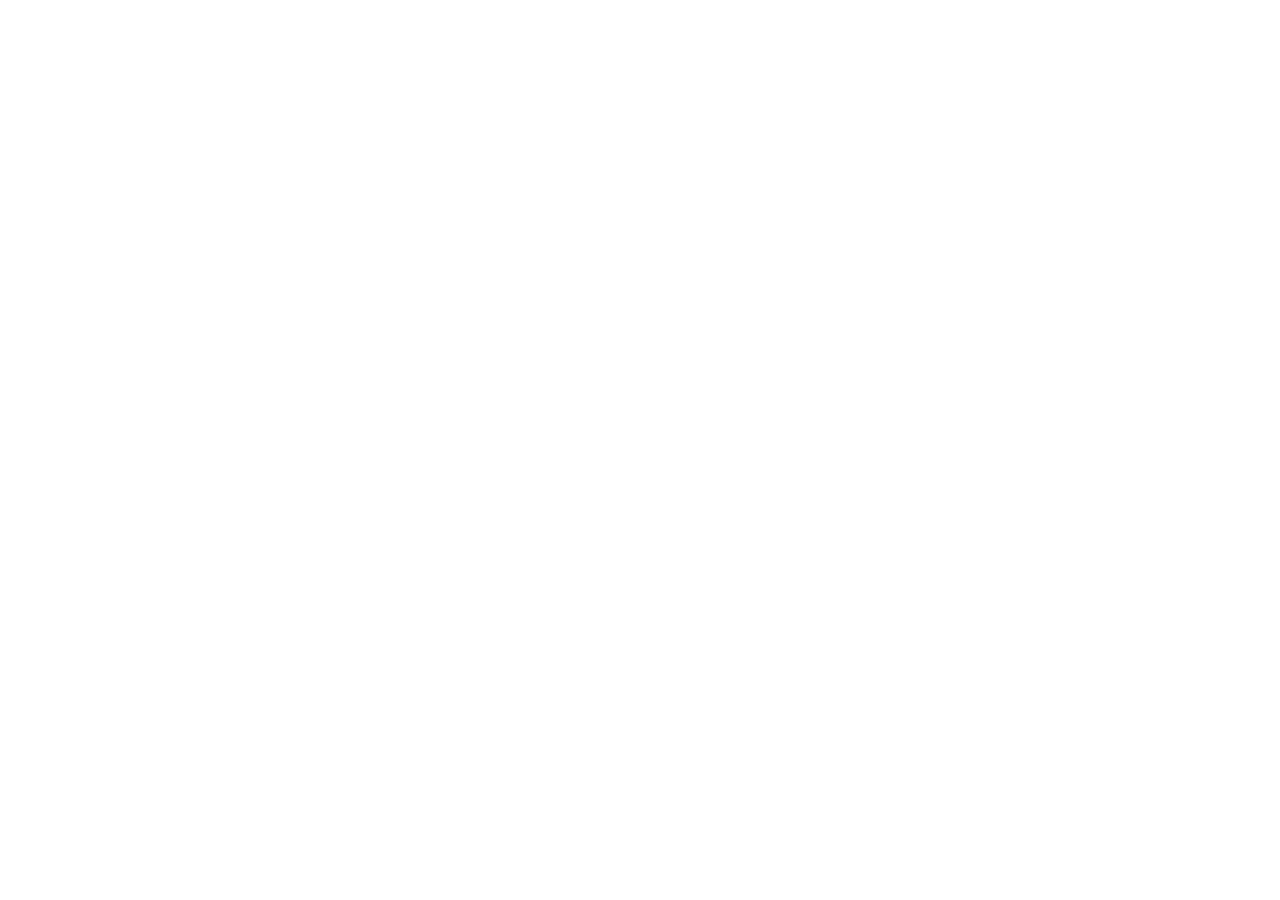
==== src/main/resources/templates/index.html @ 090acc15 "初回コミット" ====
<!DOCTYPE html>
<html xmlns:th="http://www.thymeleaf.org"
    th:replace="~{common/layout_5block :: layout(~{::title},~{::body/content()})}">
<head>
<title th:text="#{top}+' | '+ #{shop.title}"> </title>
<meta charset="UTF-8" />
</head>
<body class="user index">
	<div>
		<h2 class="title">
				<span th:if="${sortType==1}" th:text="#{sort.latest.title}"></span>
				<span th:if="${sortType==2 || sortType==null}" th:text="#{sort.hotsell.title}"></span>
		</h2>
	</div>
	<div th:if="${#lists.isEmpty(items)}">
		<p th:text="#{msg.client.item.list.none}"></p>
	</div>
	<div class="item_list">
	<th:block th:each="item, status: ${items}" th:if="${status.count le 10}">
		<!--/* 1件分の商品情報 */-->
		<div class="item">
			<div class="item_name" th:text="${item.name}"></div>
			<a th:href="@{/client/item/detail/}+${item.id}">
			    <img th:src="@{/images/{image}(image=${item.image})}" th:if="${item.image != null}" />
			    <img th:src="@{/images/common/no_image.jpg}" th:if="${item.image == null}" />
			</a>
		</div>
	</div>
	</th:block>
</body>
</html>
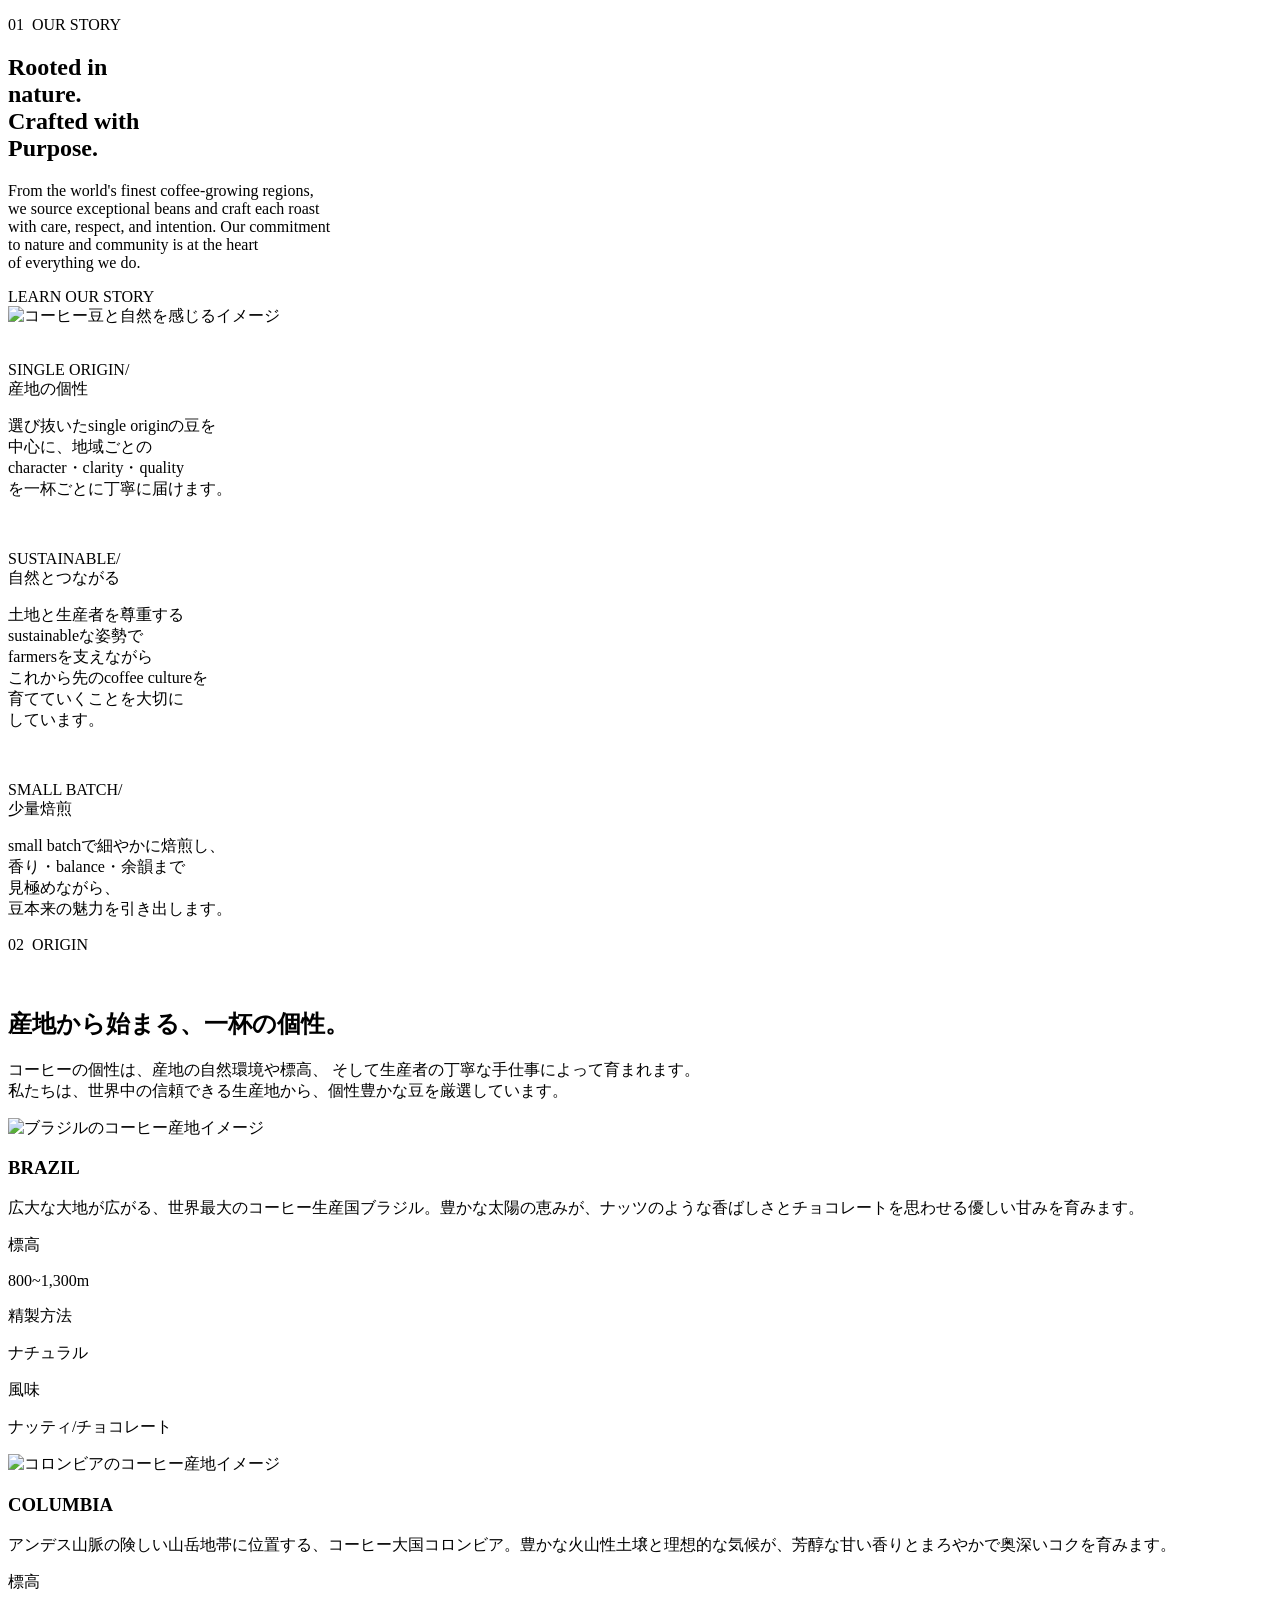
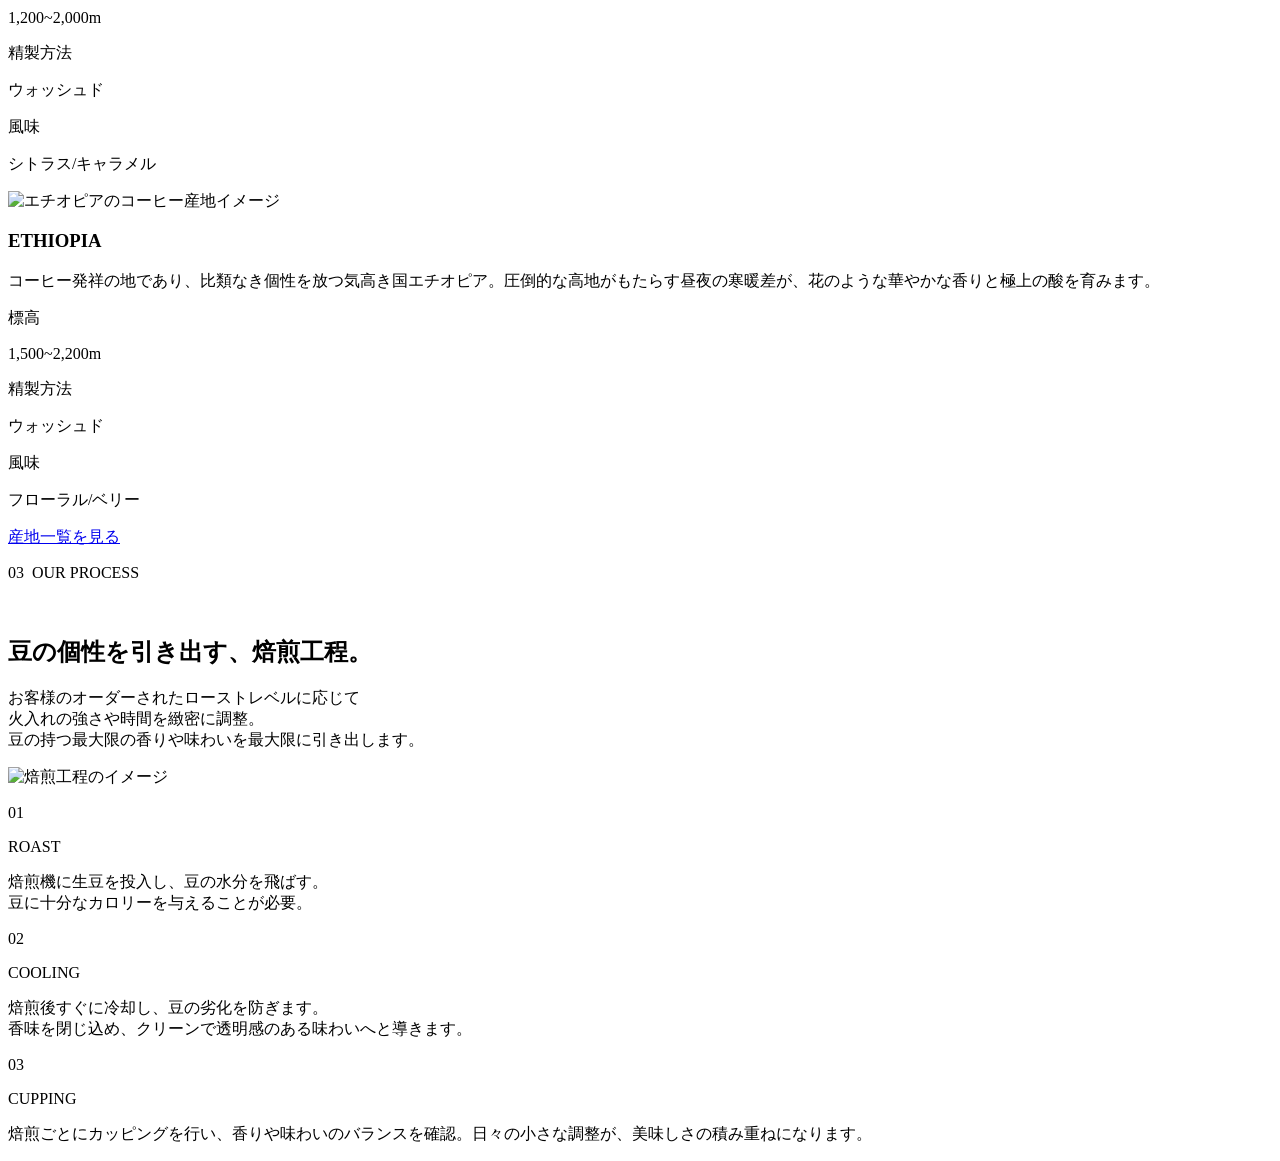
==== commit 0a618528: "トップ60%" ====
--- a/src/main/resources/templates/index.html
+++ b/src/main/resources/templates/index.html
@@ -1,31 +1,185 @@
 <!DOCTYPE html>
 <html xmlns:th="http://www.thymeleaf.org"
-    th:replace="~{common/layout_5block :: layout(~{::title},~{::body/content()})}">
+	th:replace="~{common/layout_5block :: layout(~{::title},~{::body/content()})}">
 <head>
-<title th:text="#{top}+' | '+ #{shop.title}"> </title>
-<meta charset="UTF-8" />
+	<title th:text="#{top}+' | '+ #{shop.title}">トップ | FRANÇAIS COFFEE</title>
+	<meta charset="UTF-8" />
 </head>
-<body class="user index">
-	<div>
-		<h2 class="title">
-				<span th:if="${sortType==1}" th:text="#{sort.latest.title}"></span>
-				<span th:if="${sortType==2 || sortType==null}" th:text="#{sort.hotsell.title}"></span>
-		</h2>
+<body>
+	<div class="coffee_top_page">
+		<section class="ourstory" id="top-story">
+			<div class="storydescription">
+				<p class="smalltitle-story">01&nbsp;&nbsp;OUR STORY</p>
+				<h1 class="heading-story">Rooted in<br />nature.<br />Crafted with<br />Purpose.</h1>
+				<p class="summary-story">
+					From the world's finest coffee-growing regions,<br />
+					we source exceptional beans and craft each roast<br />
+					with care, respect, and intention. Our commitment<br />
+					to nature and community is at the heart<br />
+					of everything we do.
+				</p>
+				<div class="button006">
+					<a th:href="@{/client/story}">LEARN OUR STORY</a>
+				</div>
+			</div>
+			<div class="ourstory-image">
+				<img class="storyimage" th:src="@{/static/images/ourstory.webp}" alt="コーヒー豆と自然を感じるイメージ" />
+			</div>
+		</section>
+
+		<section class="story-under" aria-label="coffee promise">
+			<div class="mountain">
+				<span class="mountain-img-around">
+					<img class="mountain-img" th:src="@{/static/images/mountain.svg}" alt="" />
+				</span>
+				<div>
+					<p class="mountain-title">SINGLE ORIGIN/<br />産地の個性</p>
+					<p class="mountain-ex">
+						選び抜いたsingle originの豆を<br />
+						中心に、地域ごとの<br />
+						character・clarity・quality<br />
+						を一杯ごとに丁寧に届けます。
+					</p>
+				</div>
+			</div>
+
+			<div class="grass">
+				<div class="grass-img-around">
+					<img class="grass-img" th:src="@{/static/images/grass.svg}" alt="" />
+				</div>
+				<div>
+					<p class="grass-title">SUSTAINABLE/<br />自然とつながる</p>
+					<p class="grass-ex">
+						土地と生産者を尊重する<br />
+						sustainableな姿勢で<br />
+						farmersを支えながら<br />
+						これから先のcoffee cultureを<br />
+						育てていくことを大切に<br />
+						しています。
+					</p>
+				</div>
+			</div>
+
+			<div class="fire">
+				<div class="fire-img-around">
+					<img class="fire-img" th:src="@{/static/images/fire.svg}" alt="" />
+				</div>
+				<div>
+					<p class="fire-title">SMALL BATCH/<br />少量焙煎</p>
+					<p class="fire-ex">
+						small batchで細やかに焙煎し、<br />
+						香り・balance・余韻まで<br />
+						見極めながら、<br />
+						豆本来の魅力を引き出します。
+					</p>
+				</div>
+			</div>
+		</section>
+
+		<section class="originsection" id="top-origin">
+			<div class="origin">
+				<p class="smalltitle-origin">02&nbsp;&nbsp;ORIGIN</p>
+				<div class="image-with-lines">
+					<img th:src="@{/static/images/earth.svg}" alt="" />
+				</div>
+			</div>
+			<div class="origin-title-ex">
+				<h2 class="origin-title">産地から始まる、一杯の個性。</h2>
+				<p class="origin-ex">
+					コーヒーの個性は、産地の自然環境や標高、
+					そして生産者の丁寧な手仕事によって育まれます。<br />
+					私たちは、世界中の信頼できる生産地から、個性豊かな豆を厳選しています。
+				</p>
+			</div>
+
+			<div class="area">
+				<article class="brazil">
+					<img class="brazil-pct" th:src="@{/static/images/Brazil.jpg}" alt="ブラジルのコーヒー産地イメージ" />
+					<img class="brazil-logo" th:src="@{/static/images/forest.svg}" alt="" />
+					<h3 class="brazil-name">BRAZIL</h3>
+					<p>広大な大地が広がる、世界最大のコーヒー生産国ブラジル。豊かな太陽の恵みが、ナッツのような香ばしさとチョコレートを思わせる優しい甘みを育みます。</p>
+					<div class="status-brazil">
+						<div class="elevation"><p>標高</p><p class="contents">800~1,300m</p></div>
+						<div class="prosess"><p>精製方法</p><p class="contents">ナチュラル</p></div>
+						<div class="flavor"><p>風味</p><p class="contents">ナッティ/チョコレート</p></div>
+					</div>
+				</article>
+
+				<article class="COLUMBIA">
+					<img class="COLUMBIA-pct" th:src="@{/static/images/SantuariodeLasLajas-1000x609.jpg}" alt="コロンビアのコーヒー産地イメージ" />
+					<img class="COLUMBIA-logo" th:src="@{/static/images/volcano.svg}" alt="" />
+					<h3 class="COLUMBIA-name">COLUMBIA</h3>
+					<p>アンデス山脈の険しい山岳地帯に位置する、コーヒー大国コロンビア。豊かな火山性土壌と理想的な気候が、芳醇な甘い香りとまろやかで奥深いコクを育みます。</p>
+					<div class="status-COLUMBIA">
+						<div class="elevation"><p>標高</p><p class="contents">1,200~2,000m</p></div>
+						<div class="prosess"><p>精製方法</p><p class="contents">ウォッシュド</p></div>
+						<div class="flavor"><p>風味</p><p class="contents">シトラス/キャラメル</p></div>
+					</div>
+				</article>
+
+				<article class="ETHIOPIA">
+					<img class="ETHIOPIA-pct" th:src="@{/static/images/Ethiopia.jpg}" alt="エチオピアのコーヒー産地イメージ" />
+					<img class="ETHIOPIA-logo" th:src="@{/static/images/sunny.svg}" alt="" />
+					<h3 class="ETHIOPIA-name">ETHIOPIA</h3>
+					<p>コーヒー発祥の地であり、比類なき個性を放つ気高き国エチオピア。圧倒的な高地がもたらす昼夜の寒暖差が、花のような華やかな香りと極上の酸を育みます。</p>
+					<div class="status-ETHIOPIA">
+						<div class="elevation"><p>標高</p><p class="contents">1,500~2,200m</p></div>
+						<div class="prosess"><p>精製方法</p><p class="contents">ウォッシュド</p></div>
+						<div class="flavor"><p>風味</p><p class="contents">フローラル/ベリー</p></div>
+					</div>
+				</article>
+			</div>
+			<div class="area-botton">
+				<a href="#top-origin">産地一覧を見る</a>
+			</div>
+		</section>
+
+		<section class="ourprosess" id="top-process">
+			<div class="origin">
+				<p class="smalltitle-ourprosess">03&nbsp;&nbsp;OUR PROCESS</p>
+				<div class="image-with-lines">
+					<img th:src="@{/static/images/earth.svg}" alt="" />
+				</div>
+			</div>
+
+			<div class="prosess-main">
+				<h2 class="prosess-title">豆の個性を引き出す、焙煎工程。</h2>
+				<p class="prosess-ex">
+					お客様のオーダーされたローストレベルに応じて<br />
+					火入れの強さや時間を緻密に調整。<br />
+					豆の持つ最大限の香りや味わいを最大限に引き出します。
+				</p>
+			</div>
+			<div class="god-img-around">
+				<img class="god-img" th:src="@{/static/images/unchi.png}" alt="焙煎工程のイメージ" />
+			</div>
+
+			<div class="process-points">
+				<div class="beans">
+					<div class="around-01"><p class="ikon-01">01</p></div>
+					<div class="beans-ex">
+						<p class="beans-subtitle">ROAST</p>
+						<p class="beans-ex-box">焙煎機に生豆を投入し、豆の水分を飛ばす。<br />豆に十分なカロリーを与えることが必要。</p>
+					</div>
+				</div>
+
+				<div class="beans-02">
+					<div class="around-01"><p class="ikon-01">02</p></div>
+					<div class="beans-ex">
+						<p class="beans-subtitle">COOLING</p>
+						<p class="beans-ex-box">焙煎後すぐに冷却し、豆の劣化を防ぎます。<br />香味を閉じ込め、クリーンで透明感のある味わいへと導きます。</p>
+					</div>
+				</div>
+
+				<div class="beans-03">
+					<div class="around-01"><p class="ikon-01">03</p></div>
+					<div class="beans-ex">
+						<p class="beans-subtitle">CUPPING</p>
+						<p class="beans-ex-box">焙煎ごとにカッピングを行い、香りや味わいのバランスを確認。日々の小さな調整が、美味しさの積み重ねになります。</p>
+					</div>
+				</div>
+			</div>
+		</section>
 	</div>
-	<div th:if="${#lists.isEmpty(items)}">
-		<p th:text="#{msg.client.item.list.none}"></p>
-	</div>
-	<div class="item_list">
-	<th:block th:each="item, status: ${items}" th:if="${status.count le 10}">
-		<!--/* 1件分の商品情報 */-->
-		<div class="item">
-			<div class="item_name" th:text="${item.name}"></div>
-			<a th:href="@{/client/item/detail/}+${item.id}">
-			    <img th:src="@{/images/{image}(image=${item.image})}" th:if="${item.image != null}" />
-			    <img th:src="@{/images/common/no_image.jpg}" th:if="${item.image == null}" />
-			</a>
-		</div>
-	</div>
-	</th:block>
 </body>
-</html>+</html>
